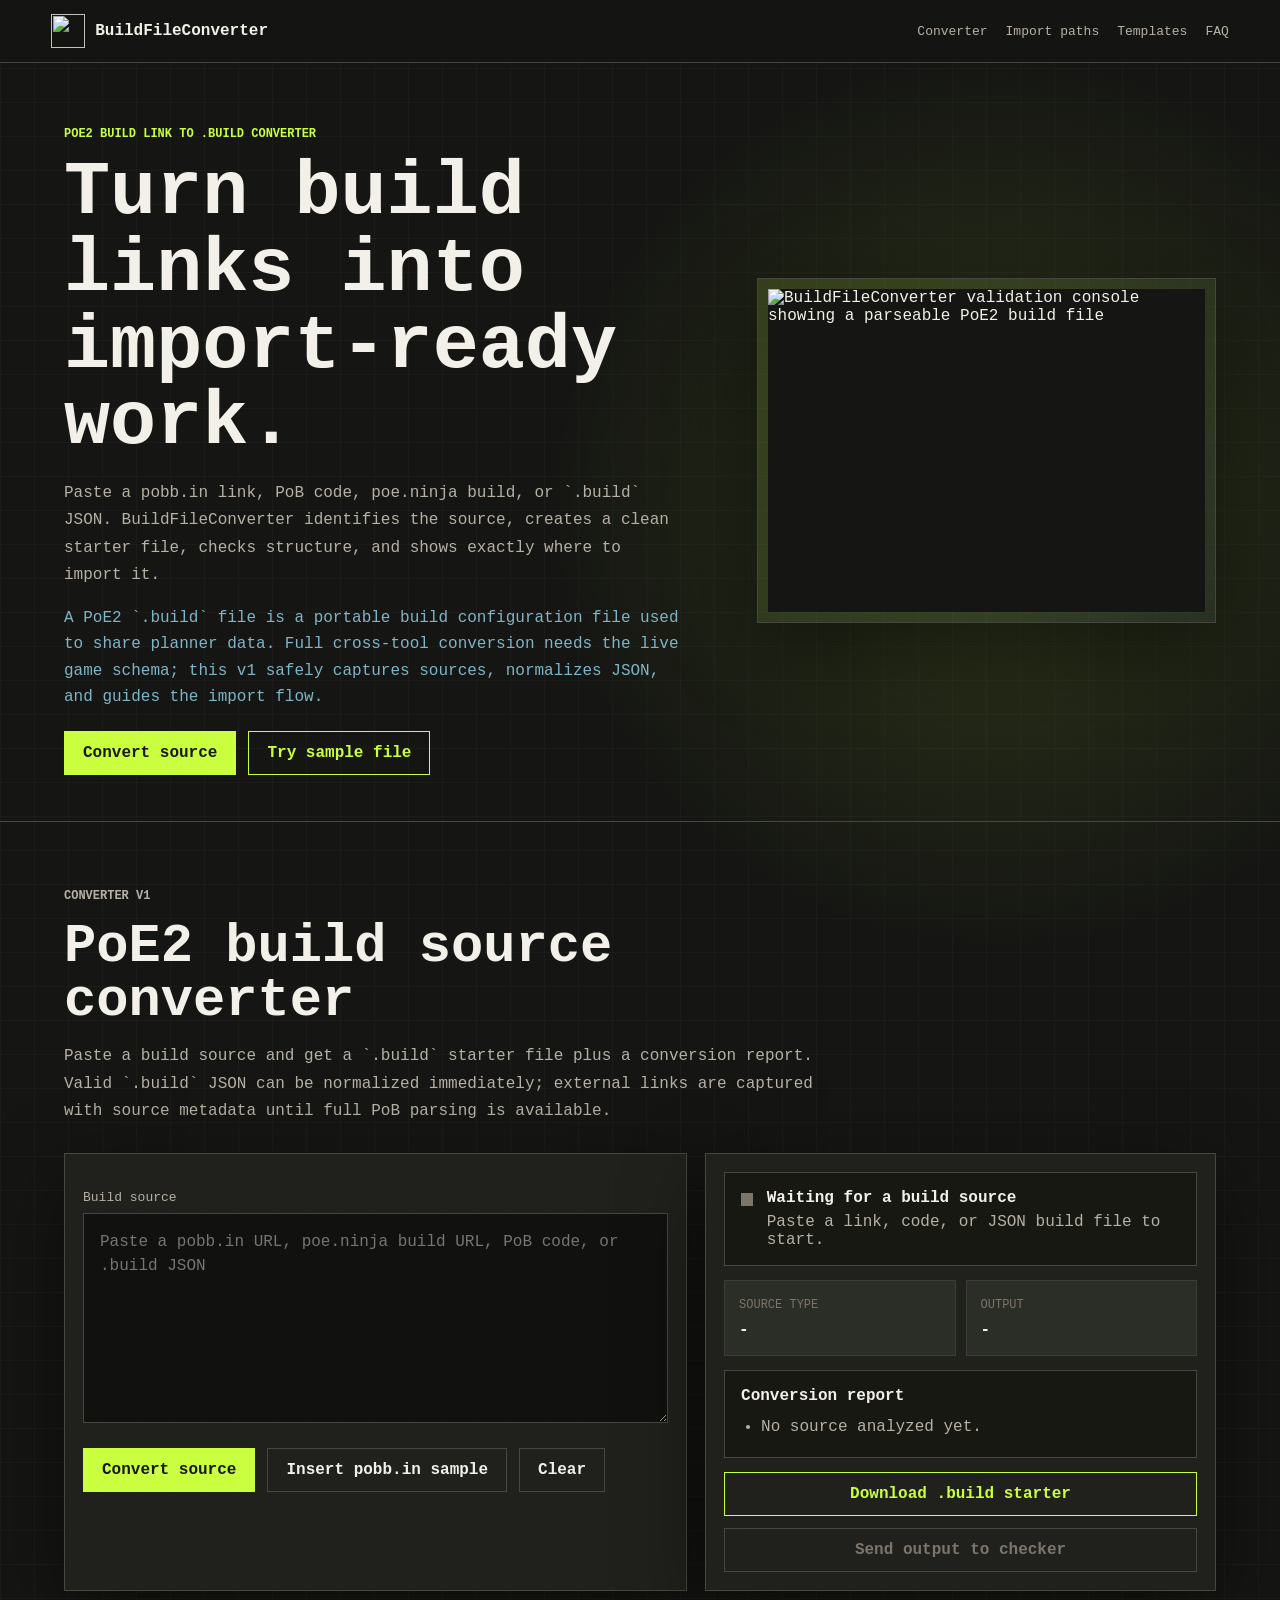
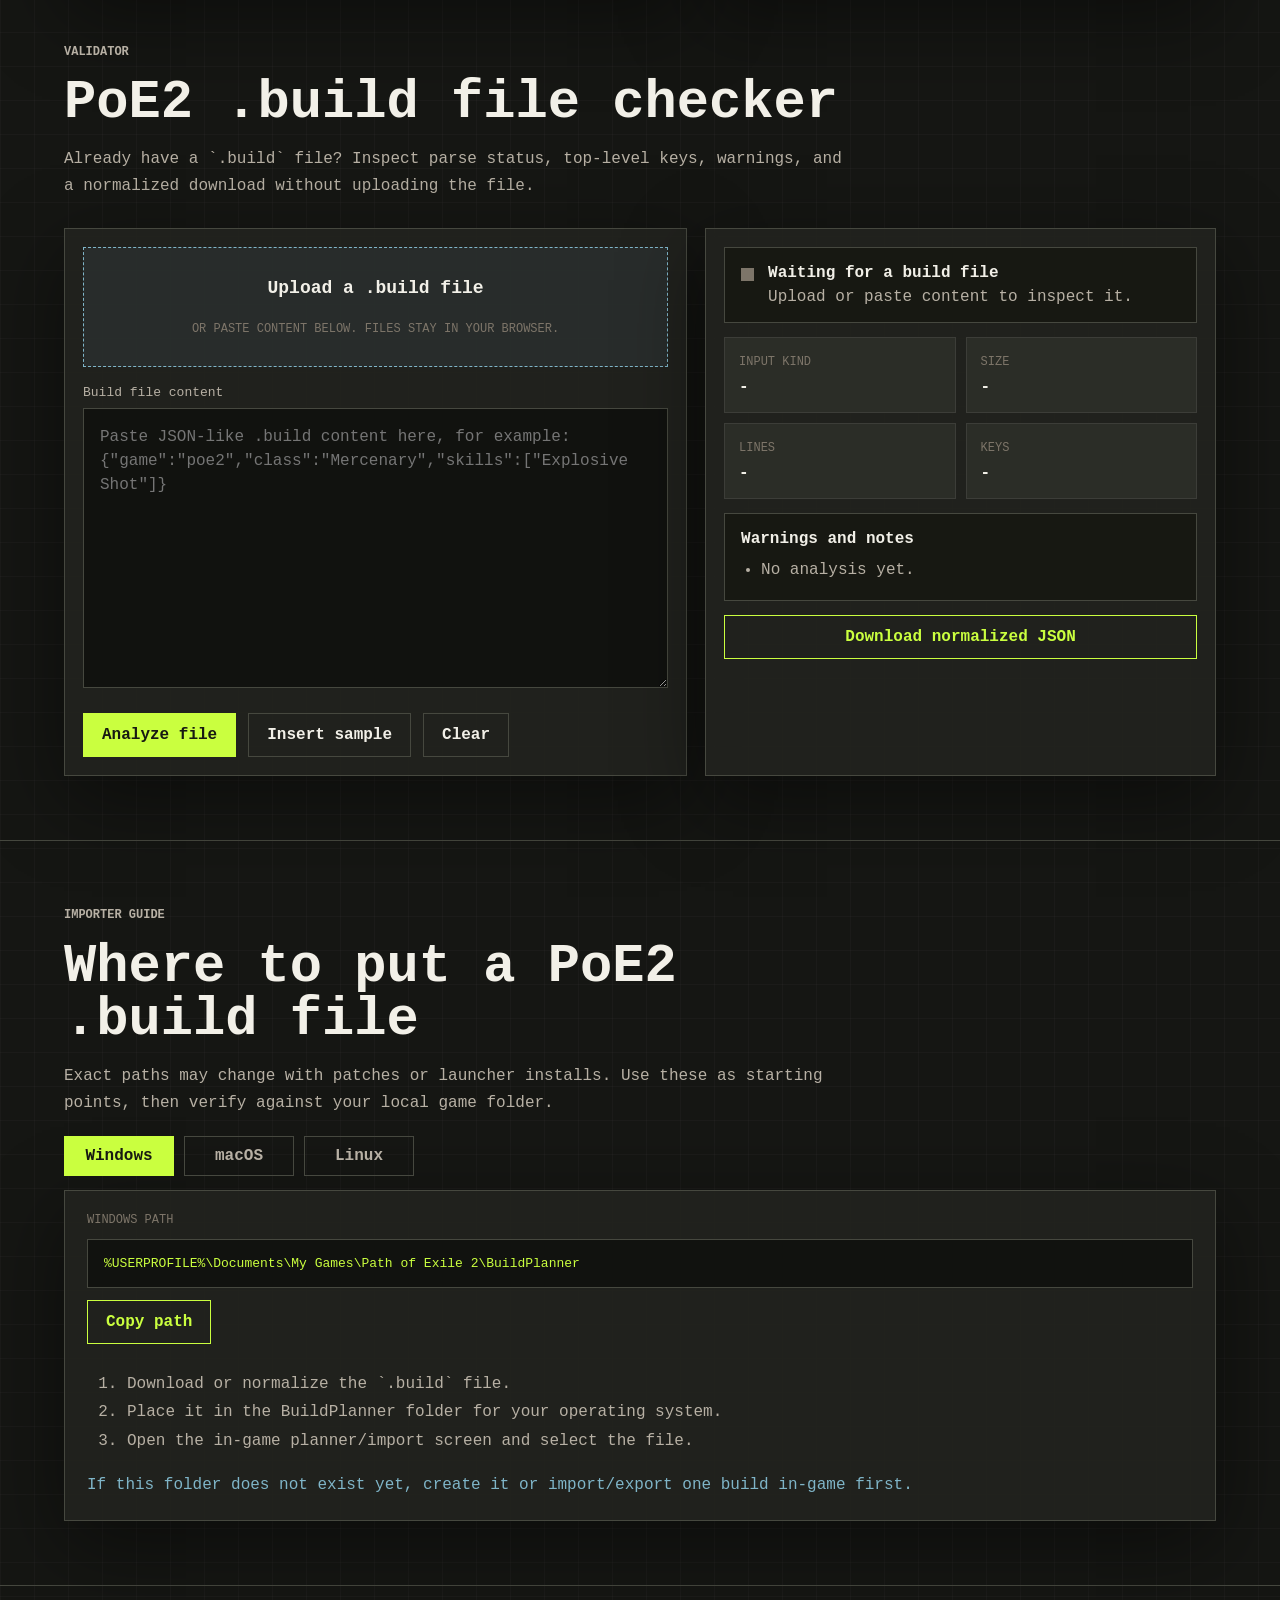
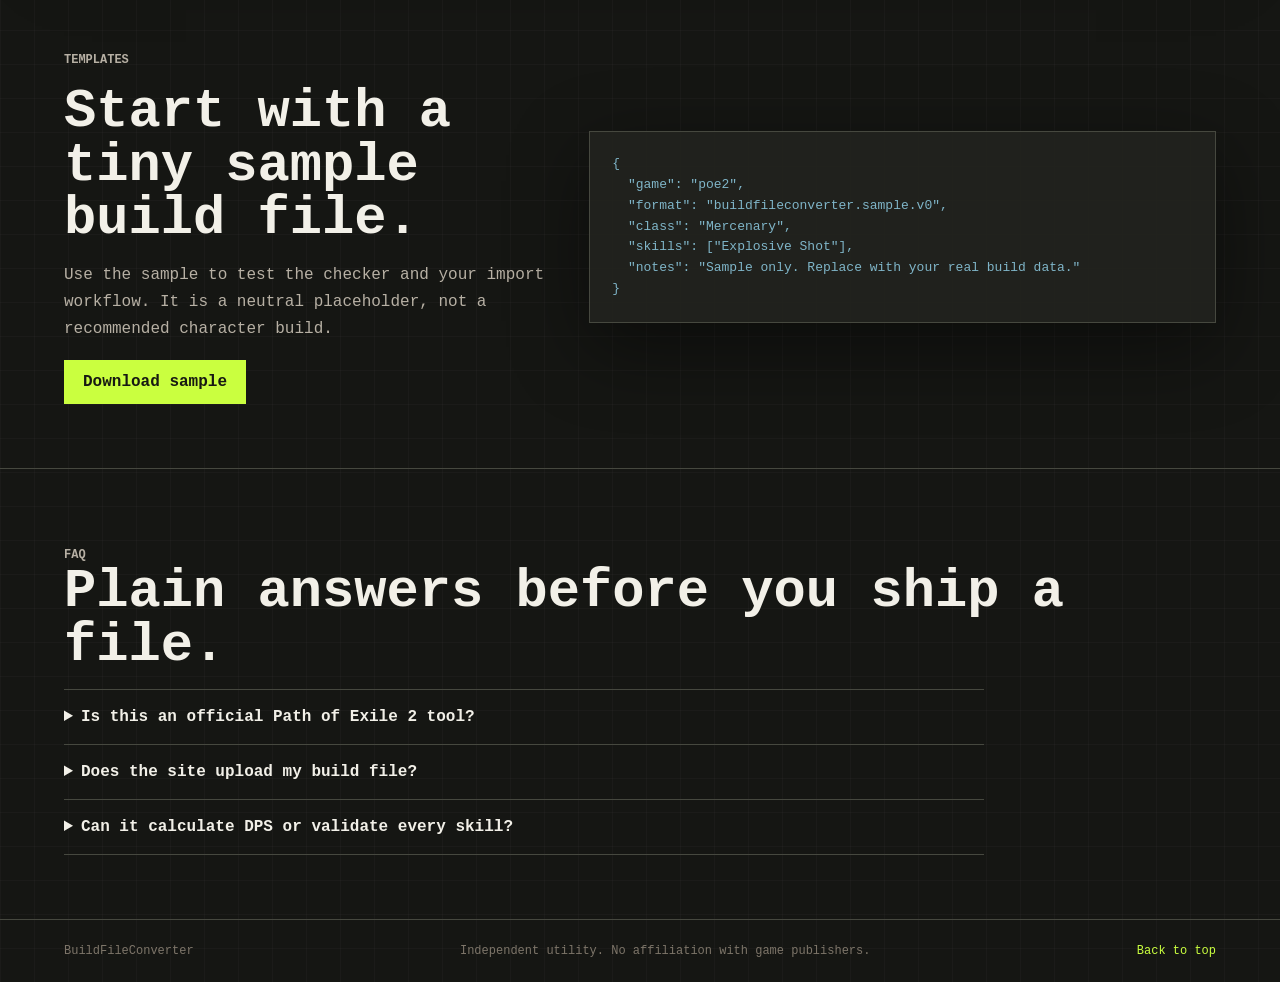
==== outputs/buildfileconverter-site/index.html @ 350bf9bd "Initial BuildFileConverter site" ====
<!doctype html>
<html lang="en">
  <head>
    <meta charset="utf-8" />
    <meta name="viewport" content="width=device-width, initial-scale=1" />
    <title>BuildFileConverter - PoE2 Build Link to .build Converter</title>
    <meta
      name="description"
      content="Convert PoE2 build links into .build starter files, check build file structure, and follow OS-specific import paths."
    />
    <link rel="canonical" href="https://buildfileconverter.com/" />
    <meta name="robots" content="index,follow" />
    <meta property="og:type" content="website" />
    <meta property="og:title" content="BuildFileConverter - PoE2 Build Link to .build Converter" />
    <meta property="og:description" content="Convert PoE2 build links, check .build files, and import without guesswork." />
    <meta property="og:url" content="https://buildfileconverter.com/" />
    <meta property="og:image" content="https://buildfileconverter.com/og-image.svg" />
    <meta property="og:image:type" content="image/svg+xml" />
    <meta property="og:image:width" content="1200" />
    <meta property="og:image:height" content="630" />
    <meta name="twitter:card" content="summary_large_image" />
    <meta name="twitter:title" content="BuildFileConverter - PoE2 Build Link to .build Converter" />
    <meta name="twitter:description" content="Convert PoE2 build links, check .build files, and import without guesswork." />
    <meta name="twitter:image" content="https://buildfileconverter.com/og-image.svg" />
    <link rel="icon" href="/favicon.svg?v=20260603b" type="image/svg+xml" />
    <link rel="shortcut icon" href="/favicon.svg?v=20260603b" type="image/svg+xml" />
    <link rel="manifest" href="/site.webmanifest?v=20260603b" />
    <meta name="theme-color" content="#151613" />
    <link rel="stylesheet" href="./styles.css?v=20260603a" />
    <script async src="https://www.googletagmanager.com/gtag/js?id=G-Q39CKKQ5MP"></script>
    <script>
      window.dataLayer = window.dataLayer || [];
      function gtag() {
        dataLayer.push(arguments);
      }
      gtag("js", new Date());
      gtag("config", "G-Q39CKKQ5MP");
      window.BFC_ANALYTICS_ENABLED = true;
    </script>
    <script type="application/ld+json">
      {
        "@context": "https://schema.org",
        "@type": "SoftwareApplication",
        "name": "BuildFileConverter",
        "applicationCategory": "GameApplication",
        "operatingSystem": "Web",
        "description": "A browser-based utility for converting PoE2 build sources into .build starter files, checking build file structure, and finding import paths.",
        "offers": { "@type": "Offer", "price": "0", "priceCurrency": "USD" }
      }
    </script>
    <script type="application/ld+json">
      {
        "@context": "https://schema.org",
        "@type": "FAQPage",
        "mainEntity": [
          {
            "@type": "Question",
            "name": "Is BuildFileConverter an official Path of Exile 2 tool?",
            "acceptedAnswer": {
              "@type": "Answer",
              "text": "No. BuildFileConverter is an independent browser-based utility and is not affiliated with or endorsed by the game publisher."
            }
          },
          {
            "@type": "Question",
            "name": "Does BuildFileConverter upload my build file?",
            "acceptedAnswer": {
              "@type": "Answer",
              "text": "No. The MVP reads and checks build files in the browser and does not send file content to a server."
            }
          }
        ]
      }
    </script>
  </head>
  <body>
    <header class="topbar">
      <a class="brand" href="#top" aria-label="BuildFileConverter home">
        <img class="brand-logo" src="/logo.svg?v=20260603b" alt="" width="34" height="34" />
        <span>BuildFileConverter</span>
      </a>
      <nav aria-label="Primary">
        <a href="#converter">Converter</a>
        <a href="#import">Import paths</a>
        <a href="#templates">Templates</a>
        <a href="#faq">FAQ</a>
      </nav>
    </header>

    <main id="top">
      <section class="hero" aria-labelledby="hero-title">
        <div class="hero-copy">
          <p class="kicker">PoE2 build link to .build converter</p>
          <h1 id="hero-title">Turn build links into import-ready work.</h1>
          <p class="lede">
            Paste a pobb.in link, PoB code, poe.ninja build, or `.build` JSON.
            BuildFileConverter identifies the source, creates a clean starter file,
            checks structure, and shows exactly where to import it.
          </p>
          <p class="short-answer">
            A PoE2 `.build` file is a portable build configuration file used to share
            planner data. Full cross-tool conversion needs the live game schema; this
            v1 safely captures sources, normalizes JSON, and guides the import flow.
          </p>
          <div class="hero-actions">
            <a class="button primary" href="#converter">Convert source</a>
            <button class="button secondary" id="trySampleTop" type="button">Try sample file</button>
          </div>
        </div>

        <figure class="hero-visual">
          <img
            src="/hero-build-console.svg?v=20260603a"
            alt="BuildFileConverter validation console showing a parseable PoE2 build file"
            width="920"
            height="680"
          />
        </figure>
      </section>

      <section class="tool-band" id="converter" aria-labelledby="converter-title">
        <div class="section-head">
          <p class="kicker">Converter v1</p>
          <h2 id="converter-title">PoE2 build source converter</h2>
          <p>
            Paste a build source and get a `.build` starter file plus a conversion
            report. Valid `.build` JSON can be normalized immediately; external links
            are captured with source metadata until full PoB parsing is available.
          </p>
        </div>

        <div class="converter-lab">
          <div class="source-pane">
            <label class="text-label" for="sourceText">Build source</label>
            <textarea
              id="sourceText"
              class="source-textarea"
              spellcheck="false"
              placeholder="Paste a pobb.in URL, poe.ninja build URL, PoB code, or .build JSON"
            ></textarea>
            <div class="control-row">
              <button class="button primary" id="convertSourceBtn" type="button">Convert source</button>
              <button class="button ghost" id="loadSourceSampleBtn" type="button">Insert pobb.in sample</button>
              <button class="button ghost" id="clearSourceBtn" type="button">Clear</button>
            </div>
          </div>

          <div class="source-result-pane" aria-live="polite">
            <div class="status-card" id="sourceStatusCard">
              <span class="status-dot"></span>
              <div>
                <h3 id="sourceStatusTitle">Waiting for a build source</h3>
                <p id="sourceStatusCopy">Paste a link, code, or JSON build file to start.</p>
              </div>
            </div>
            <div class="result-grid compact-grid">
              <div>
                <span class="label">Source type</span>
                <strong id="sourceTypeOut">-</strong>
              </div>
              <div>
                <span class="label">Output</span>
                <strong id="sourceOutputOut">-</strong>
              </div>
            </div>
            <div class="notice-list">
              <h3>Conversion report</h3>
              <ul id="sourceNotesOut">
                <li>No source analyzed yet.</li>
              </ul>
            </div>
            <div class="control-row stacked-actions">
              <button class="button secondary full" id="downloadManifestBtn" type="button" disabled>
                Download .build starter
              </button>
              <button class="button ghost full" id="sendToCheckerBtn" type="button" disabled>
                Send output to checker
              </button>
            </div>
          </div>
        </div>

        <div class="section-head checker-head">
          <p class="kicker">Validator</p>
          <h2>PoE2 .build file checker</h2>
          <p>
            Already have a `.build` file? Inspect parse status, top-level keys,
            warnings, and a normalized download without uploading the file.
          </p>
        </div>

        <div class="workspace">
          <div class="input-pane">
            <label class="dropzone" for="fileInput">
              <input id="fileInput" type="file" accept=".build,.json,.txt,application/json,text/plain" />
              <span class="drop-title">Upload a .build file</span>
              <span class="drop-copy">or paste content below. Files stay in your browser.</span>
            </label>

            <label class="text-label" for="buildText">Build file content</label>
            <textarea
              id="buildText"
              spellcheck="false"
              placeholder='Paste JSON-like .build content here, for example: {"game":"poe2","class":"Mercenary","skills":["Explosive Shot"]}'
            ></textarea>

            <div class="control-row">
              <button class="button primary" id="analyzeBtn" type="button">Analyze file</button>
              <button class="button ghost" id="sampleBtn" type="button">Insert sample</button>
              <button class="button ghost" id="clearBtn" type="button">Clear</button>
            </div>
          </div>

          <div class="result-pane" aria-live="polite">
            <div class="status-card" id="statusCard">
              <span class="status-dot"></span>
              <div>
                <h3 id="statusTitle">Waiting for a build file</h3>
                <p id="statusCopy">Upload or paste content to inspect it.</p>
              </div>
            </div>

            <div class="result-grid">
              <div>
                <span class="label">Input kind</span>
                <strong id="kindOut">-</strong>
              </div>
              <div>
                <span class="label">Size</span>
                <strong id="sizeOut">-</strong>
              </div>
              <div>
                <span class="label">Lines</span>
                <strong id="lineOut">-</strong>
              </div>
              <div>
                <span class="label">Keys</span>
                <strong id="keysOut">-</strong>
              </div>
            </div>

            <div class="notice-list">
              <h3>Warnings and notes</h3>
              <ul id="warningsOut">
                <li>No analysis yet.</li>
              </ul>
            </div>

            <button class="button secondary full" id="downloadBtn" type="button" disabled>
              Download normalized JSON
            </button>
          </div>
        </div>
      </section>

      <section class="content-grid" id="import" aria-labelledby="import-title">
        <div class="section-head compact">
          <p class="kicker">Importer guide</p>
          <h2 id="import-title">Where to put a PoE2 .build file</h2>
          <p>
            Exact paths may change with patches or launcher installs. Use these as
            starting points, then verify against your local game folder.
          </p>
        </div>

        <div class="os-tabs" role="tablist" aria-label="Operating system import paths">
          <button class="tab active" type="button" data-os="windows">Windows</button>
          <button class="tab" type="button" data-os="macos">macOS</button>
          <button class="tab" type="button" data-os="linux">Linux</button>
        </div>

        <div class="path-card">
          <p class="label" id="osLabel">Windows path</p>
          <code id="pathOut">%USERPROFILE%\Documents\My Games\Path of Exile 2\BuildPlanner</code>
          <button class="button secondary copy-path" id="copyPathBtn" type="button">Copy path</button>
          <ol>
            <li>Download or normalize the `.build` file.</li>
            <li>Place it in the BuildPlanner folder for your operating system.</li>
            <li>Open the in-game planner/import screen and select the file.</li>
          </ol>
          <p class="path-note" id="pathNote">
            If this folder does not exist yet, create it or import/export one build in-game first.
          </p>
        </div>
      </section>

      <section class="split-section" id="templates" aria-labelledby="templates-title">
        <div>
          <p class="kicker">Templates</p>
          <h2 id="templates-title">Start with a tiny sample build file.</h2>
          <p>
            Use the sample to test the checker and your import workflow. It is a
            neutral placeholder, not a recommended character build.
          </p>
          <button class="button primary" id="downloadSampleBtn" type="button">Download sample</button>
        </div>
        <pre class="code-preview"><code>{
  "game": "poe2",
  "format": "buildfileconverter.sample.v0",
  "class": "Mercenary",
  "skills": ["Explosive Shot"],
  "notes": "Sample only. Replace with your real build data."
}</code></pre>
      </section>

      <section class="faq" id="faq" aria-labelledby="faq-title">
        <p class="kicker">FAQ</p>
        <h2 id="faq-title">Plain answers before you ship a file.</h2>
        <details>
          <summary>Is this an official Path of Exile 2 tool?</summary>
          <p>No. BuildFileConverter is an independent utility and is not affiliated with or endorsed by the game publisher.</p>
        </details>
        <details>
          <summary>Does the site upload my build file?</summary>
          <p>No. The MVP runs in your browser. It reads the file locally and does not send file content to a server.</p>
        </details>
        <details>
          <summary>Can it calculate DPS or validate every skill?</summary>
          <p>Not in v1. The current tool checks file structure and import readiness. Full game simulation is intentionally out of scope.</p>
        </details>
      </section>
    </main>

    <footer>
      <span>BuildFileConverter</span>
      <span>Independent utility. No affiliation with game publishers.</span>
      <a href="#top">Back to top</a>
    </footer>

    <script src="./app.js?v=20260603a"></script>
  </body>
</html>
---- outputs/buildfileconverter-site/styles.css ----
:root {
  --ink: #f2f0e8;
  --muted: #b7b0a4;
  --dim: #7d7569;
  --bg: #151613;
  --panel: #21231e;
  --panel-2: #2b2d27;
  --line: #46483f;
  --acid: #caff3f;
  --copper: #d88954;
  --steel: #7fb5c8;
  --danger: #ff6e5b;
  --ok: #7ed97a;
  --shadow: 0 24px 80px rgba(0, 0, 0, 0.45);
}

* {
  box-sizing: border-box;
}

html {
  scroll-behavior: smooth;
}

body {
  margin: 0;
  background:
    linear-gradient(90deg, rgba(255, 255, 255, 0.025) 1px, transparent 1px),
    linear-gradient(rgba(255, 255, 255, 0.025) 1px, transparent 1px),
    radial-gradient(circle at 78% 12%, rgba(202, 255, 63, 0.14), transparent 28rem),
    var(--bg);
  background-size: 34px 34px, 34px 34px, auto, auto;
  color: var(--ink);
  font-family: ui-monospace, "SFMono-Regular", "Cascadia Code", "Liberation Mono", Menlo, monospace;
  letter-spacing: 0;
}

a {
  color: inherit;
  text-decoration: none;
}

.topbar {
  position: sticky;
  top: 0;
  z-index: 10;
  display: flex;
  align-items: center;
  justify-content: space-between;
  gap: 24px;
  padding: 14px clamp(18px, 4vw, 56px);
  border-bottom: 1px solid var(--line);
  background: rgba(21, 22, 19, 0.88);
  backdrop-filter: blur(16px);
}

.brand {
  display: inline-flex;
  align-items: center;
  gap: 10px;
  font-weight: 800;
}

.brand-logo {
  width: 34px;
  height: 34px;
  flex: 0 0 auto;
}

nav {
  display: flex;
  gap: 18px;
  color: var(--muted);
  font-size: 13px;
}

nav a:hover {
  color: var(--acid);
}

main {
  overflow: hidden;
}

.hero {
  min-height: auto;
  display: grid;
  grid-template-columns: minmax(0, 1.15fr) minmax(280px, 0.85fr);
  gap: clamp(28px, 6vw, 72px);
  align-items: center;
  padding: clamp(30px, 5vw, 64px) clamp(18px, 5vw, 72px) clamp(22px, 4vw, 46px);
  border-bottom: 1px solid var(--line);
}

.hero-copy {
  max-width: 760px;
}

.kicker {
  margin: 0 0 14px;
  color: var(--acid);
  font-size: 12px;
  font-weight: 800;
  text-transform: uppercase;
}

h1,
h2,
h3,
p {
  margin-top: 0;
}

h1 {
  max-width: 760px;
  margin-bottom: 18px;
  font-size: clamp(42px, 6vw, 78px);
  line-height: 1;
  letter-spacing: 0;
}

h2 {
  font-size: clamp(28px, 4.2vw, 56px);
  line-height: 1;
  margin-bottom: 16px;
}

h3 {
  font-size: 16px;
  margin-bottom: 6px;
}

.lede,
.section-head p,
.split-section p,
.faq p {
  color: var(--muted);
  line-height: 1.7;
}

.lede {
  max-width: 760px;
  font-size: 16px;
}

.short-answer {
  max-width: 760px;
  color: var(--steel);
  line-height: 1.65;
}

.hero-actions,
.control-row {
  display: flex;
  flex-wrap: wrap;
  gap: 12px;
  margin-top: 20px;
}

.button {
  display: inline-flex;
  align-items: center;
  justify-content: center;
  min-height: 44px;
  border: 1px solid var(--line);
  padding: 0 18px;
  background: var(--panel);
  color: var(--ink);
  font: inherit;
  font-weight: 800;
  cursor: pointer;
  transition: transform 160ms ease, border-color 160ms ease, background 160ms ease;
}

.button:hover:not(:disabled) {
  transform: translateY(-2px);
  border-color: var(--acid);
}

.button:disabled {
  cursor: not-allowed;
  color: var(--dim);
}

.button.primary {
  background: var(--acid);
  color: #171912;
  border-color: var(--acid);
}

.button.secondary {
  background: transparent;
  color: var(--acid);
  border-color: var(--acid);
}

.button.ghost {
  background: transparent;
}

.button.full {
  width: 100%;
}

.stacked-actions {
  margin-top: 14px;
}

.hero-visual {
  margin: 0;
  padding: 10px;
  background: linear-gradient(135deg, rgba(202, 255, 63, 0.14), rgba(127, 181, 200, 0.08));
  border: 1px solid var(--line);
  box-shadow: var(--shadow);
}

.hero-visual img {
  display: block;
  width: 100%;
  height: auto;
  background: #151613;
}

.tool-band,
.content-grid,
.split-section,
.faq {
  padding: clamp(34px, 5vw, 68px) clamp(18px, 5vw, 72px);
  border-bottom: 1px solid var(--line);
}

.section-head {
  max-width: 780px;
  margin-bottom: 28px;
}

.section-head.compact {
  margin-bottom: 18px;
}

.workspace {
  display: grid;
  grid-template-columns: minmax(0, 1fr) minmax(320px, 0.82fr);
  gap: 18px;
}

.converter-lab {
  display: grid;
  grid-template-columns: minmax(0, 1fr) minmax(320px, 0.82fr);
  gap: 18px;
  margin-bottom: clamp(30px, 4vw, 54px);
}

.input-pane,
.result-pane,
.source-pane,
.source-result-pane,
.path-card,
.code-preview {
  background: rgba(33, 35, 30, 0.94);
  border: 1px solid var(--line);
  box-shadow: var(--shadow);
}

.input-pane,
.result-pane,
.source-pane,
.source-result-pane {
  padding: 18px;
}

.source-textarea {
  min-height: 210px;
}

.checker-head {
  margin-top: clamp(24px, 4vw, 48px);
}

.dropzone {
  display: grid;
  gap: 8px;
  min-height: 120px;
  place-items: center;
  padding: 22px;
  border: 1px dashed var(--steel);
  background: rgba(127, 181, 200, 0.08);
  text-align: center;
  cursor: pointer;
}

.dropzone input {
  position: absolute;
  inline-size: 1px;
  block-size: 1px;
  opacity: 0;
}

.drop-title {
  font-size: 18px;
  font-weight: 900;
}

.drop-copy,
.label {
  color: var(--dim);
  font-size: 12px;
  text-transform: uppercase;
}

.text-label {
  display: block;
  margin: 18px 0 8px;
  color: var(--muted);
  font-size: 13px;
}

textarea {
  width: 100%;
  min-height: 280px;
  resize: vertical;
  padding: 16px;
  border: 1px solid var(--line);
  background: #11120f;
  color: var(--ink);
  font: inherit;
  line-height: 1.5;
}

textarea:focus,
.button:focus-visible,
.tab:focus-visible {
  outline: 2px solid var(--acid);
  outline-offset: 2px;
}

.status-card {
  display: flex;
  gap: 14px;
  align-items: flex-start;
  padding: 16px;
  border: 1px solid var(--line);
  background: #171812;
}

.status-dot {
  width: 13px;
  height: 13px;
  margin-top: 4px;
  background: var(--dim);
}

.status-card.good .status-dot {
  background: var(--ok);
}

.status-card.warn .status-dot {
  background: var(--copper);
}

.status-card.bad .status-dot {
  background: var(--danger);
}

.status-card p {
  margin-bottom: 0;
  color: var(--muted);
}

.result-grid {
  display: grid;
  grid-template-columns: repeat(2, minmax(0, 1fr));
  gap: 10px;
  margin: 14px 0;
}

.compact-grid {
  grid-template-columns: repeat(2, minmax(0, 1fr));
}

.result-grid > div {
  min-height: 76px;
  padding: 14px;
  background: var(--panel-2);
  border: 1px solid rgba(255, 255, 255, 0.08);
}

.result-grid strong {
  display: block;
  margin-top: 8px;
  overflow-wrap: anywhere;
}

.notice-list {
  margin: 14px 0;
  padding: 16px;
  background: #171812;
  border: 1px solid var(--line);
}

.notice-list ul {
  margin: 10px 0 0;
  padding-left: 20px;
  color: var(--muted);
  line-height: 1.6;
}

.os-tabs {
  display: flex;
  flex-wrap: wrap;
  gap: 10px;
  margin-bottom: 14px;
}

.tab {
  min-width: 110px;
  min-height: 40px;
  border: 1px solid var(--line);
  background: transparent;
  color: var(--muted);
  font: inherit;
  font-weight: 800;
  cursor: pointer;
}

.tab.active {
  color: #171912;
  background: var(--acid);
  border-color: var(--acid);
}

.path-card {
  padding: 22px;
}

.path-card code {
  display: block;
  padding: 16px;
  margin-bottom: 12px;
  overflow-x: auto;
  background: #11120f;
  border: 1px solid var(--line);
  color: var(--acid);
}

.copy-path {
  margin-bottom: 10px;
}

.path-card ol {
  color: var(--muted);
  line-height: 1.8;
}

.path-note {
  margin: 0;
  color: var(--steel);
  line-height: 1.65;
}

.split-section {
  display: grid;
  grid-template-columns: minmax(0, 0.8fr) minmax(320px, 1fr);
  gap: 24px;
  align-items: center;
}

.code-preview {
  margin: 0;
  padding: 22px;
  overflow-x: auto;
  color: var(--steel);
  line-height: 1.6;
}

.faq {
  max-width: none;
}

.faq details {
  max-width: 920px;
  border-top: 1px solid var(--line);
  padding: 18px 0;
}

.faq details:last-child {
  border-bottom: 1px solid var(--line);
}

.faq summary {
  cursor: pointer;
  font-weight: 900;
}

.faq p {
  margin: 12px 0 0;
}

footer {
  display: flex;
  flex-wrap: wrap;
  justify-content: space-between;
  gap: 14px;
  padding: 24px clamp(18px, 5vw, 72px);
  color: var(--dim);
  font-size: 12px;
}

footer a {
  color: var(--acid);
}

.legal-page {
  max-width: 860px;
  padding: clamp(42px, 8vw, 96px) clamp(18px, 5vw, 72px);
}

.legal-page h1 {
  font-size: clamp(42px, 7vw, 72px);
}

.legal-page p {
  color: var(--muted);
  line-height: 1.8;
}

@media (max-width: 860px) {
  .topbar {
    align-items: flex-start;
    flex-direction: column;
  }

  nav {
    width: 100%;
    overflow-x: auto;
    padding-bottom: 4px;
  }

  .hero,
  .workspace,
  .converter-lab,
  .split-section {
    grid-template-columns: 1fr;
  }

  .hero {
    min-height: auto;
  }

  .hero-visual {
    display: none;
  }

  h1 {
    font-size: clamp(38px, 12vw, 58px);
  }
}

@media (max-width: 520px) {
  .result-grid {
    grid-template-columns: 1fr;
  }

  .button {
    width: 100%;
  }

}
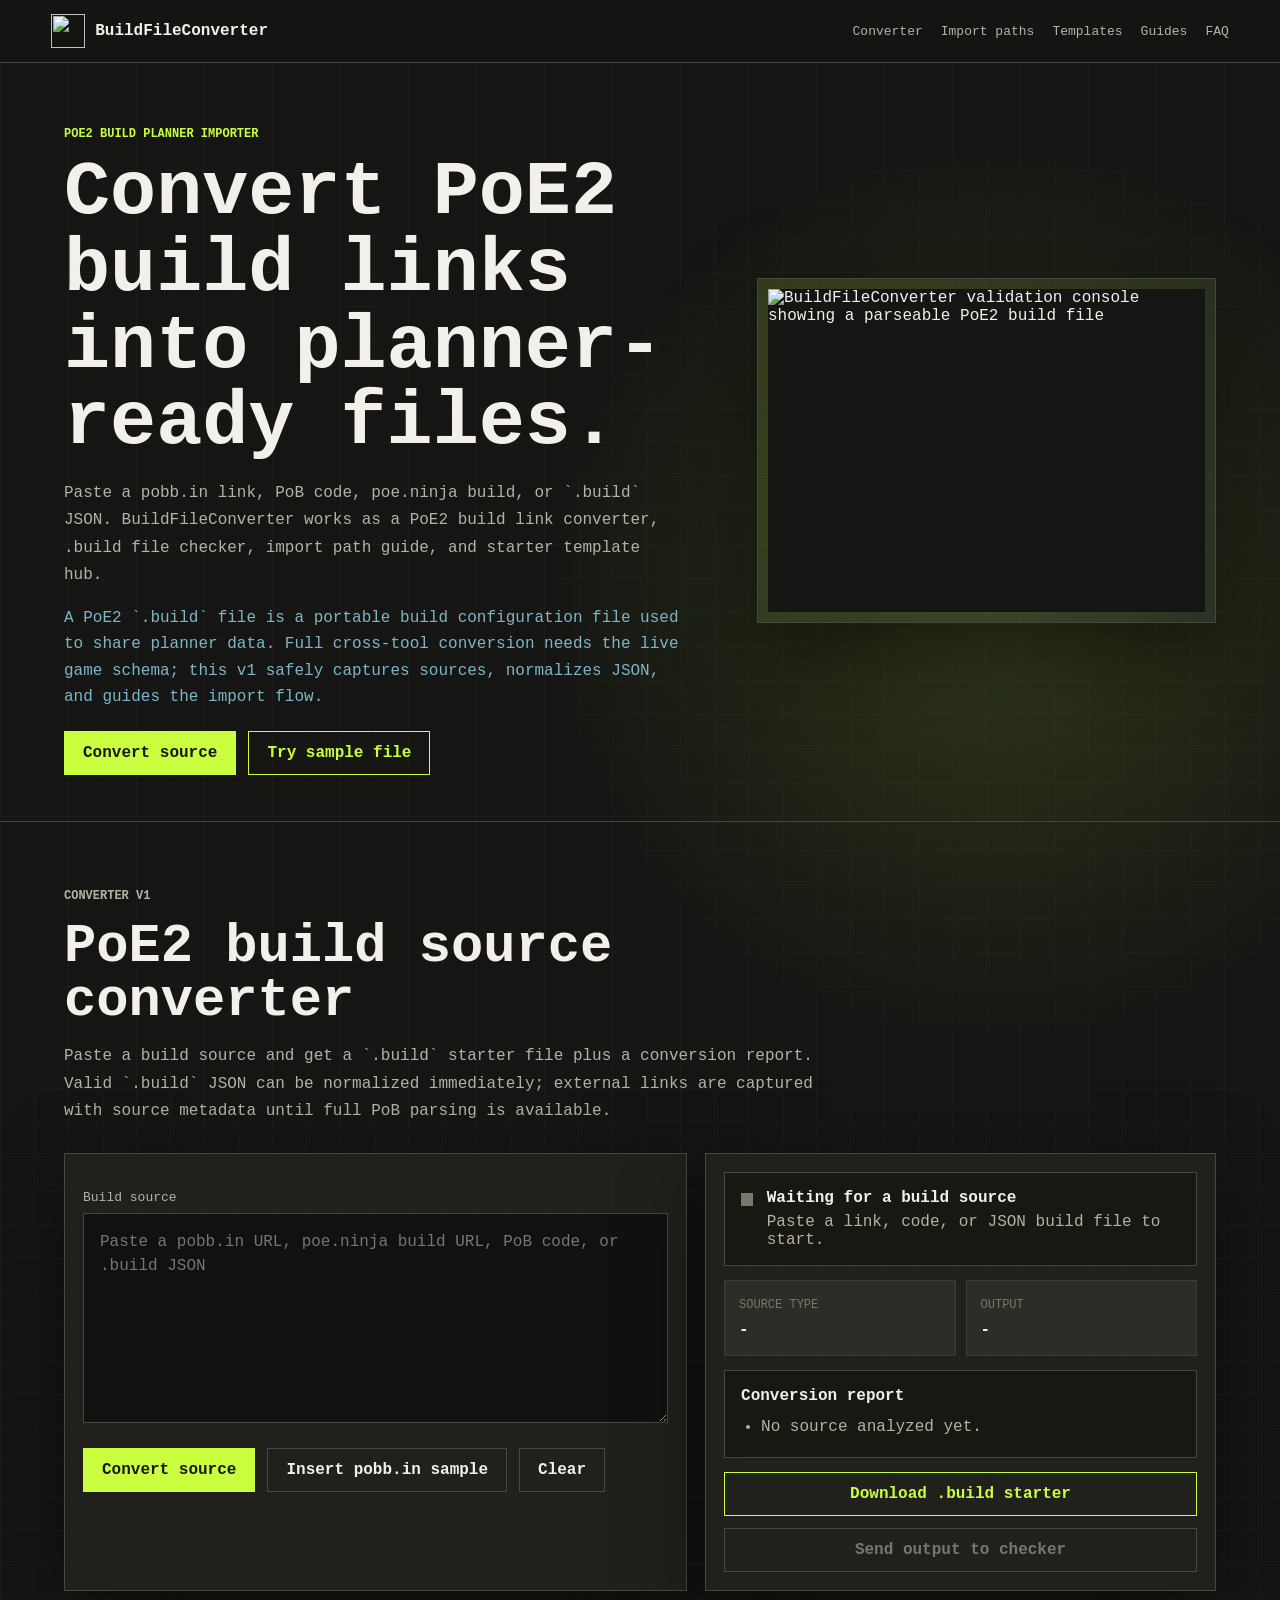
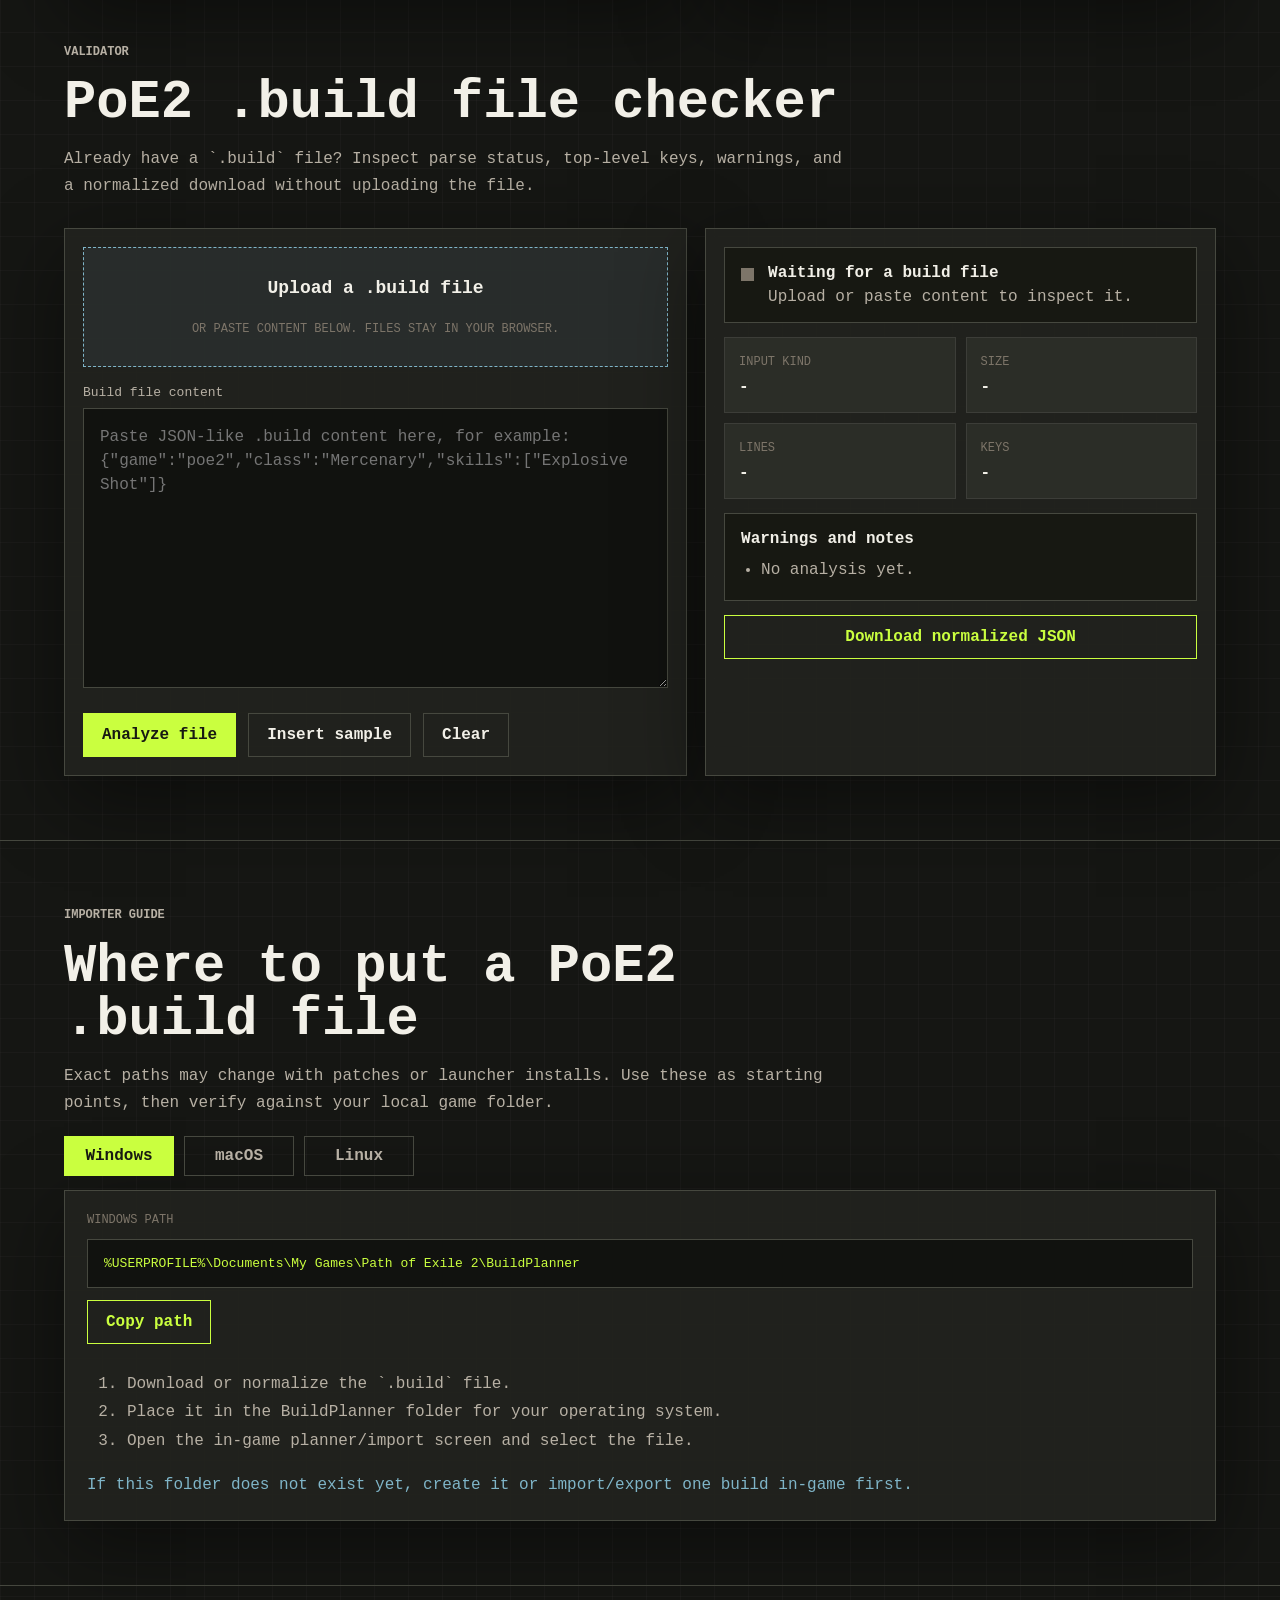
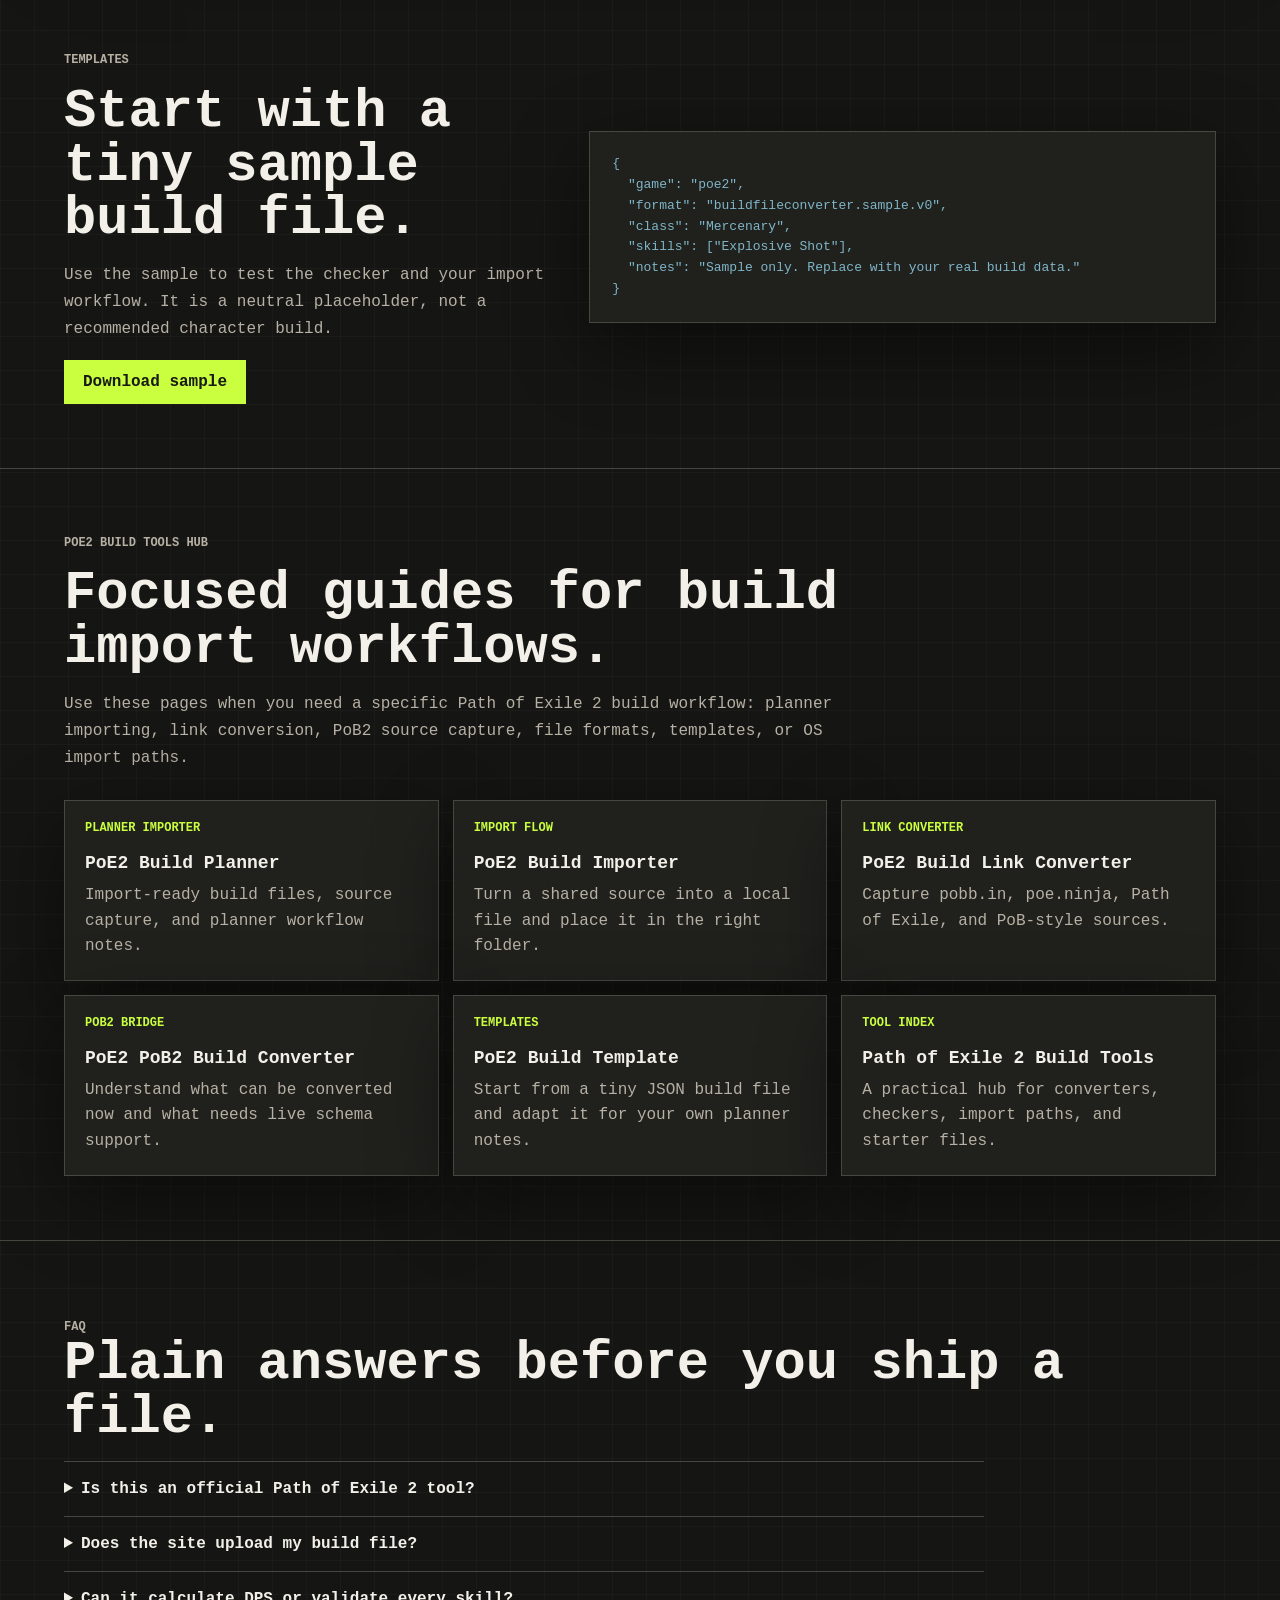
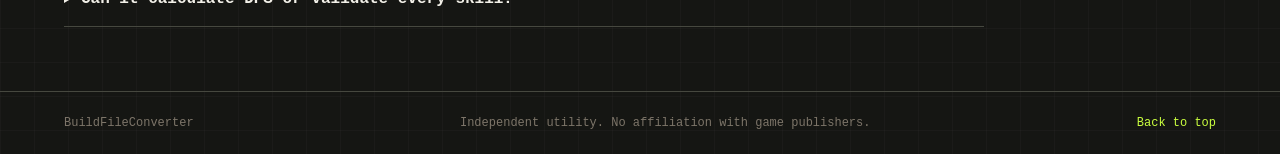
==== commit a211fd41: "Add PoE2 SEO landing page matrix" ====
--- a/outputs/buildfileconverter-site/index.html
+++ b/outputs/buildfileconverter-site/index.html
@@ -3,28 +3,30 @@
   <head>
     <meta charset="utf-8" />
     <meta name="viewport" content="width=device-width, initial-scale=1" />
-    <title>BuildFileConverter - PoE2 Build Link to .build Converter</title>
+    <title>PoE2 Build Planner Importer - Convert Build Links to .build Files</title>
     <meta
       name="description"
-      content="Convert PoE2 build links into .build starter files, check build file structure, and follow OS-specific import paths."
+      content="Use BuildFileConverter as a PoE2 build planner importer, build link converter, .build file checker, and Path of Exile 2 build tools hub."
     />
     <link rel="canonical" href="https://buildfileconverter.com/" />
     <meta name="robots" content="index,follow" />
     <meta property="og:type" content="website" />
-    <meta property="og:title" content="BuildFileConverter - PoE2 Build Link to .build Converter" />
-    <meta property="og:description" content="Convert PoE2 build links, check .build files, and import without guesswork." />
+    <meta property="og:title" content="PoE2 Build Planner Importer - Convert Build Links to .build Files" />
+    <meta property="og:description" content="Convert PoE2 build links, check .build files, find import paths, and use starter templates." />
     <meta property="og:url" content="https://buildfileconverter.com/" />
     <meta property="og:image" content="https://buildfileconverter.com/og-image.svg" />
     <meta property="og:image:type" content="image/svg+xml" />
     <meta property="og:image:width" content="1200" />
     <meta property="og:image:height" content="630" />
     <meta name="twitter:card" content="summary_large_image" />
-    <meta name="twitter:title" content="BuildFileConverter - PoE2 Build Link to .build Converter" />
-    <meta name="twitter:description" content="Convert PoE2 build links, check .build files, and import without guesswork." />
+    <meta name="twitter:title" content="PoE2 Build Planner Importer - Convert Build Links to .build Files" />
+    <meta name="twitter:description" content="Convert PoE2 build links, check .build files, find import paths, and use starter templates." />
     <meta name="twitter:image" content="https://buildfileconverter.com/og-image.svg" />
-    <link rel="icon" href="/favicon.svg?v=20260603b" type="image/svg+xml" />
-    <link rel="shortcut icon" href="/favicon.svg?v=20260603b" type="image/svg+xml" />
-    <link rel="manifest" href="/site.webmanifest?v=20260603b" />
+    <link rel="icon" href="/favicon.ico?v=20260603c" sizes="any" />
+    <link rel="icon" href="/favicon.svg?v=20260603c" type="image/svg+xml" />
+    <link rel="icon" href="/favicon-48x48.png?v=20260603c" type="image/png" sizes="48x48" />
+    <link rel="apple-touch-icon" href="/apple-touch-icon.png?v=20260603c" />
+    <link rel="manifest" href="/site.webmanifest?v=20260603c" />
     <meta name="theme-color" content="#151613" />
     <link rel="stylesheet" href="./styles.css?v=20260603a" />
     <script async src="https://www.googletagmanager.com/gtag/js?id=G-Q39CKKQ5MP"></script>
@@ -44,7 +46,7 @@
         "name": "BuildFileConverter",
         "applicationCategory": "GameApplication",
         "operatingSystem": "Web",
-        "description": "A browser-based utility for converting PoE2 build sources into .build starter files, checking build file structure, and finding import paths.",
+        "description": "A browser-based PoE2 build planner importer for converting build sources into .build starter files, checking build file structure, and finding import paths.",
         "offers": { "@type": "Offer", "price": "0", "priceCurrency": "USD" }
       }
     </script>
@@ -76,13 +78,14 @@
   <body>
     <header class="topbar">
       <a class="brand" href="#top" aria-label="BuildFileConverter home">
-        <img class="brand-logo" src="/logo.svg?v=20260603b" alt="" width="34" height="34" />
+        <img class="brand-logo" src="/logo.svg?v=20260603c" alt="" width="34" height="34" />
         <span>BuildFileConverter</span>
       </a>
       <nav aria-label="Primary">
         <a href="#converter">Converter</a>
         <a href="#import">Import paths</a>
         <a href="#templates">Templates</a>
+        <a href="#guides">Guides</a>
         <a href="#faq">FAQ</a>
       </nav>
     </header>
@@ -90,12 +93,12 @@
     <main id="top">
       <section class="hero" aria-labelledby="hero-title">
         <div class="hero-copy">
-          <p class="kicker">PoE2 build link to .build converter</p>
-          <h1 id="hero-title">Turn build links into import-ready work.</h1>
+          <p class="kicker">PoE2 build planner importer</p>
+          <h1 id="hero-title">Convert PoE2 build links into planner-ready files.</h1>
           <p class="lede">
             Paste a pobb.in link, PoB code, poe.ninja build, or `.build` JSON.
-            BuildFileConverter identifies the source, creates a clean starter file,
-            checks structure, and shows exactly where to import it.
+            BuildFileConverter works as a PoE2 build link converter, .build file
+            checker, import path guide, and starter template hub.
           </p>
           <p class="short-answer">
             A PoE2 `.build` file is a portable build configuration file used to share
@@ -301,6 +304,50 @@
   "skills": ["Explosive Shot"],
   "notes": "Sample only. Replace with your real build data."
 }</code></pre>
+      </section>
+
+      <section class="guide-grid-section" id="guides" aria-labelledby="guides-title">
+        <div class="section-head">
+          <p class="kicker">PoE2 build tools hub</p>
+          <h2 id="guides-title">Focused guides for build import workflows.</h2>
+          <p>
+            Use these pages when you need a specific Path of Exile 2 build workflow:
+            planner importing, link conversion, PoB2 source capture, file formats,
+            templates, or OS import paths.
+          </p>
+        </div>
+        <div class="guide-grid">
+          <a class="guide-card" href="/poe2-build-planner/">
+            <span>Planner importer</span>
+            <strong>PoE2 Build Planner</strong>
+            <p>Import-ready build files, source capture, and planner workflow notes.</p>
+          </a>
+          <a class="guide-card" href="/poe2-build-importer/">
+            <span>Import flow</span>
+            <strong>PoE2 Build Importer</strong>
+            <p>Turn a shared source into a local file and place it in the right folder.</p>
+          </a>
+          <a class="guide-card" href="/poe2-build-link-converter/">
+            <span>Link converter</span>
+            <strong>PoE2 Build Link Converter</strong>
+            <p>Capture pobb.in, poe.ninja, Path of Exile, and PoB-style sources.</p>
+          </a>
+          <a class="guide-card" href="/poe2-pob2-build-converter/">
+            <span>PoB2 bridge</span>
+            <strong>PoE2 PoB2 Build Converter</strong>
+            <p>Understand what can be converted now and what needs live schema support.</p>
+          </a>
+          <a class="guide-card" href="/poe2-build-template/">
+            <span>Templates</span>
+            <strong>PoE2 Build Template</strong>
+            <p>Start from a tiny JSON build file and adapt it for your own planner notes.</p>
+          </a>
+          <a class="guide-card" href="/path-of-exile-2-build-tools/">
+            <span>Tool index</span>
+            <strong>Path of Exile 2 Build Tools</strong>
+            <p>A practical hub for converters, checkers, import paths, and starter files.</p>
+          </a>
+        </div>
       </section>
 
       <section class="faq" id="faq" aria-labelledby="faq-title">
--- a/outputs/buildfileconverter-site/styles.css
+++ b/outputs/buildfileconverter-site/styles.css
@@ -224,6 +224,7 @@
 .tool-band,
 .content-grid,
 .split-section,
+.guide-grid-section,
 .faq {
   padding: clamp(34px, 5vw, 68px) clamp(18px, 5vw, 72px);
   border-bottom: 1px solid var(--line);
@@ -473,6 +474,102 @@
   line-height: 1.6;
 }
 
+.guide-grid {
+  display: grid;
+  grid-template-columns: repeat(3, minmax(0, 1fr));
+  gap: 14px;
+}
+
+.guide-card {
+  min-height: 180px;
+  padding: 20px;
+  background: rgba(33, 35, 30, 0.94);
+  border: 1px solid var(--line);
+  box-shadow: var(--shadow);
+}
+
+.guide-card:hover {
+  border-color: var(--acid);
+}
+
+.guide-card span {
+  display: block;
+  margin-bottom: 18px;
+  color: var(--acid);
+  font-size: 12px;
+  font-weight: 800;
+  text-transform: uppercase;
+}
+
+.guide-card strong {
+  display: block;
+  margin-bottom: 10px;
+  color: var(--ink);
+  font-size: 18px;
+}
+
+.guide-card p {
+  margin: 0;
+  color: var(--muted);
+  line-height: 1.6;
+}
+
+.seo-page {
+  padding: clamp(34px, 5vw, 68px) clamp(18px, 5vw, 72px);
+}
+
+.seo-hero {
+  max-width: 980px;
+  padding-bottom: clamp(28px, 5vw, 58px);
+}
+
+.seo-hero h1 {
+  max-width: 920px;
+}
+
+.seo-layout {
+  display: grid;
+  grid-template-columns: minmax(0, 1fr) minmax(260px, 0.38fr);
+  gap: 24px;
+  align-items: start;
+}
+
+.seo-content {
+  display: grid;
+  gap: 18px;
+}
+
+.seo-panel,
+.seo-side {
+  padding: 22px;
+  background: rgba(33, 35, 30, 0.94);
+  border: 1px solid var(--line);
+}
+
+.seo-panel p,
+.seo-panel li,
+.seo-side p,
+.seo-side li {
+  color: var(--muted);
+  line-height: 1.7;
+}
+
+.seo-panel ul,
+.seo-side ul {
+  margin: 10px 0 0;
+  padding-left: 20px;
+}
+
+.seo-side {
+  position: sticky;
+  top: 86px;
+}
+
+.seo-side .button {
+  width: 100%;
+  margin-top: 14px;
+}
+
 .faq {
   max-width: none;
 }
@@ -539,8 +636,17 @@
   .hero,
   .workspace,
   .converter-lab,
-  .split-section {
+  .split-section,
+  .seo-layout {
     grid-template-columns: 1fr;
+  }
+
+  .guide-grid {
+    grid-template-columns: 1fr;
+  }
+
+  .seo-side {
+    position: static;
   }
 
   .hero {
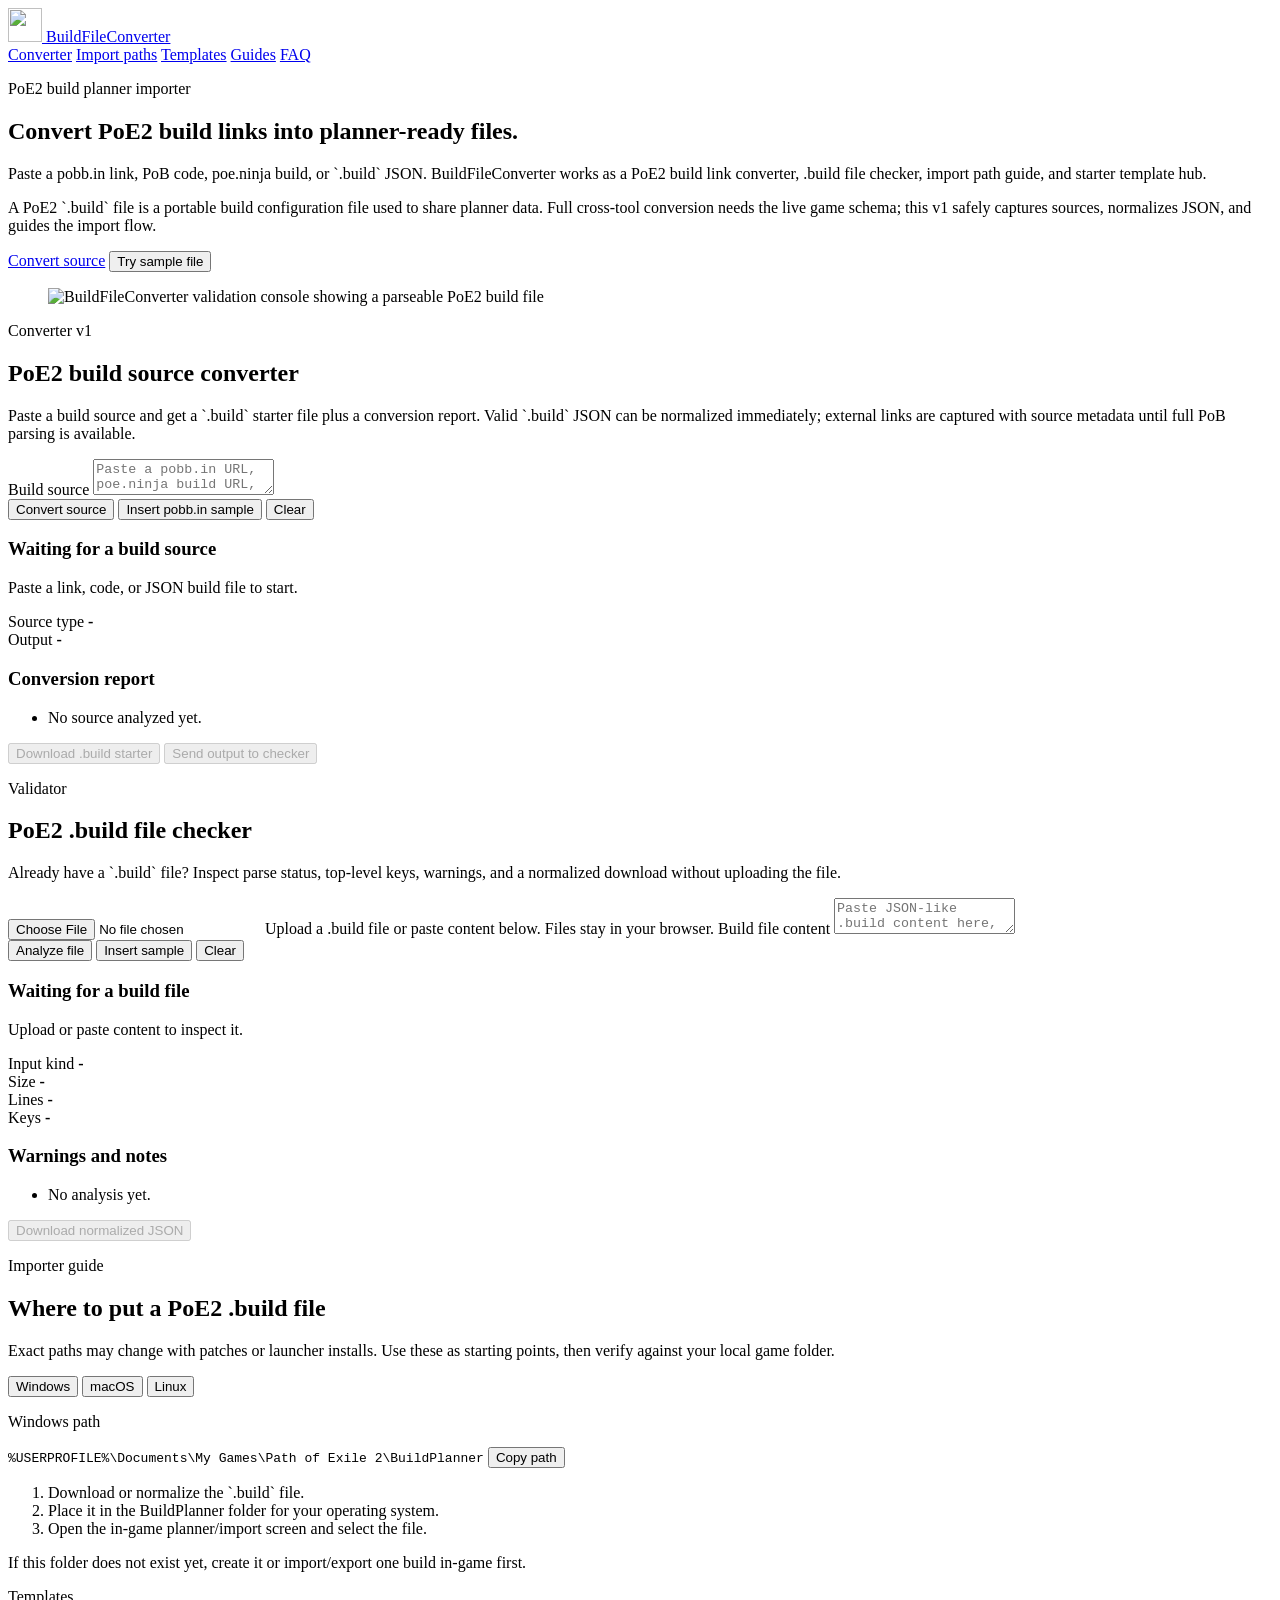
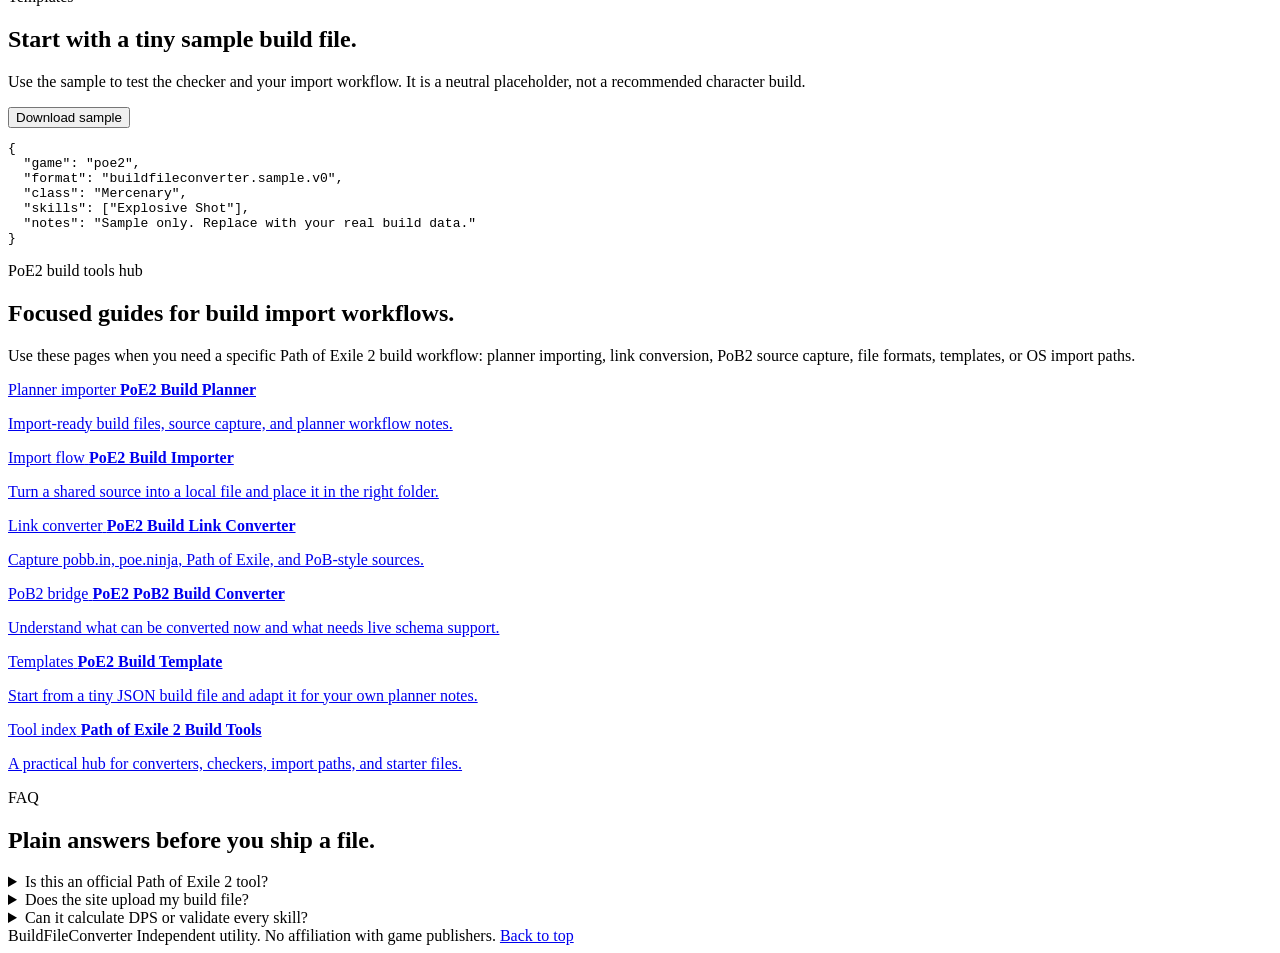
==== commit 5f893229: "Fix SEO page stylesheet cache busting" ====
--- a/outputs/buildfileconverter-site/index.html
+++ b/outputs/buildfileconverter-site/index.html
@@ -28,7 +28,7 @@
     <link rel="apple-touch-icon" href="/apple-touch-icon.png?v=20260603c" />
     <link rel="manifest" href="/site.webmanifest?v=20260603c" />
     <meta name="theme-color" content="#151613" />
-    <link rel="stylesheet" href="./styles.css?v=20260603a" />
+    <link rel="stylesheet" href="/styles.css?v=20260603d" />
     <script async src="https://www.googletagmanager.com/gtag/js?id=G-Q39CKKQ5MP"></script>
     <script>
       window.dataLayer = window.dataLayer || [];
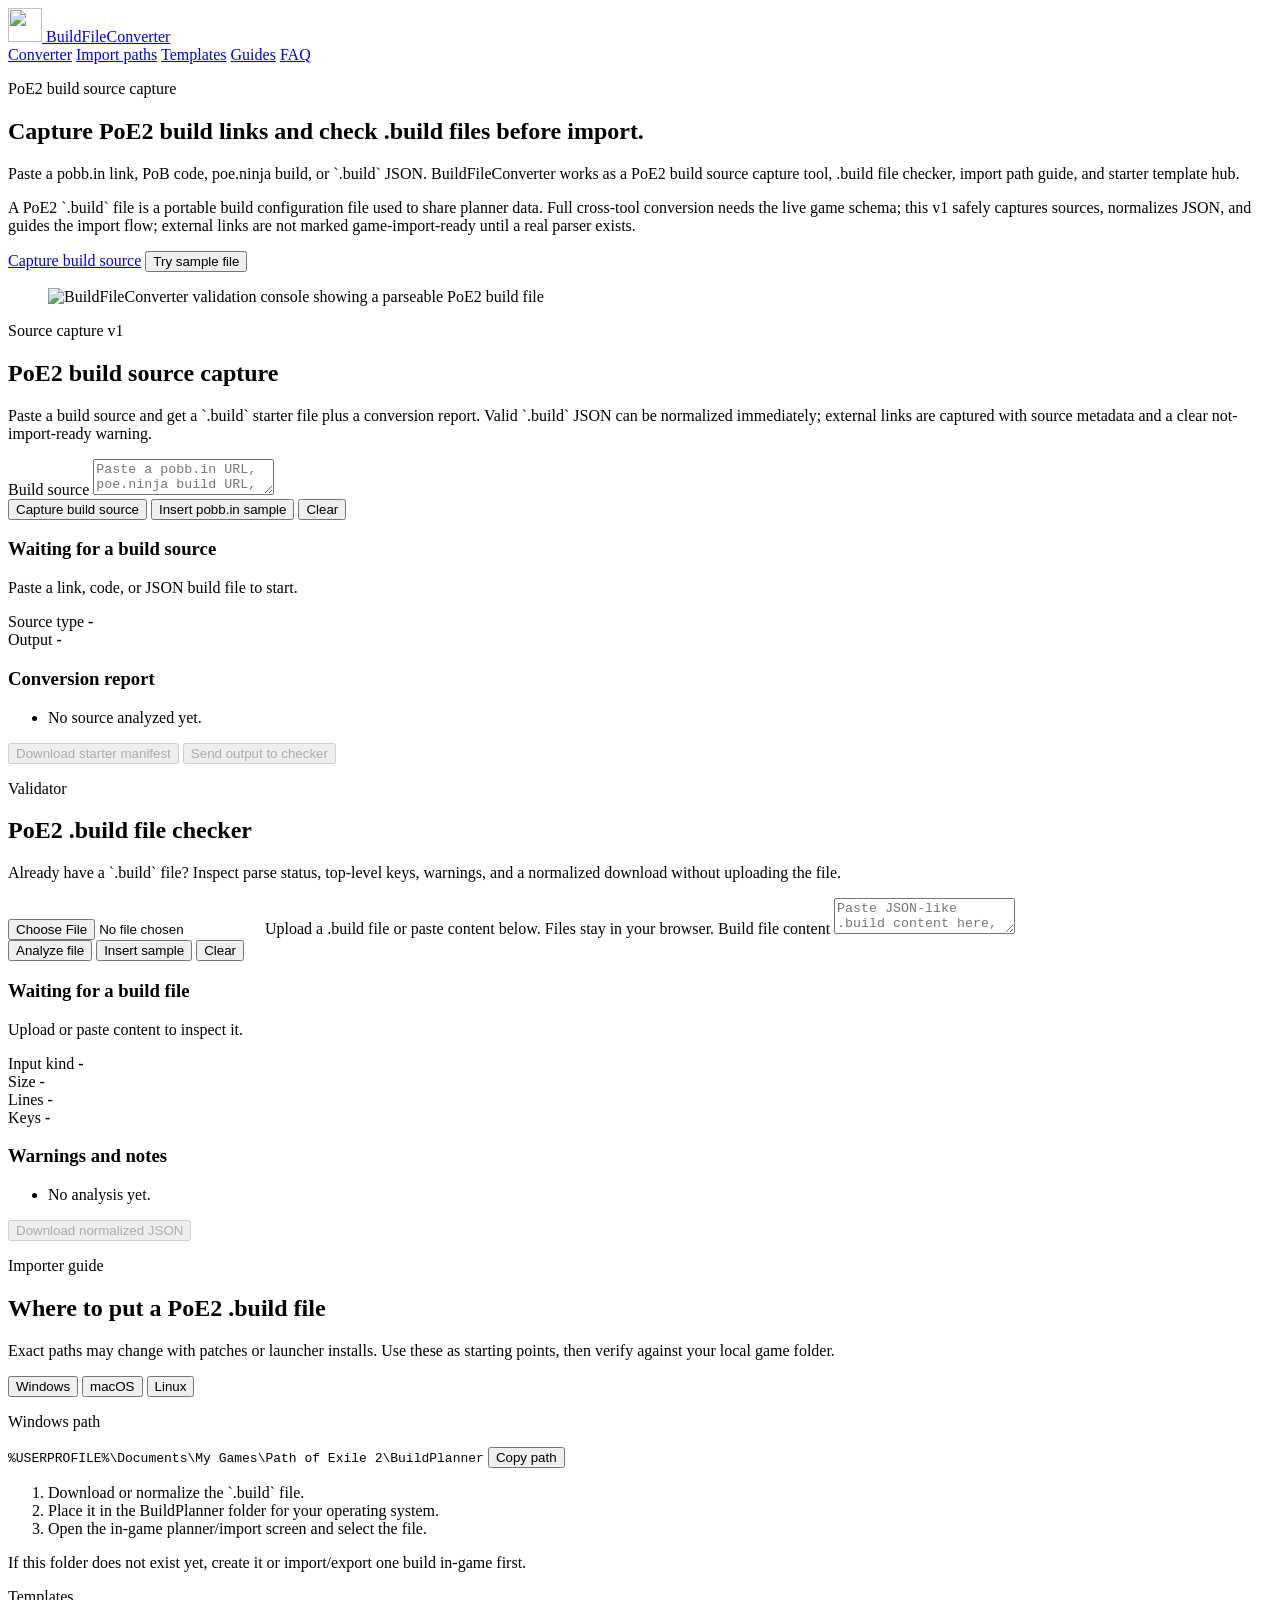
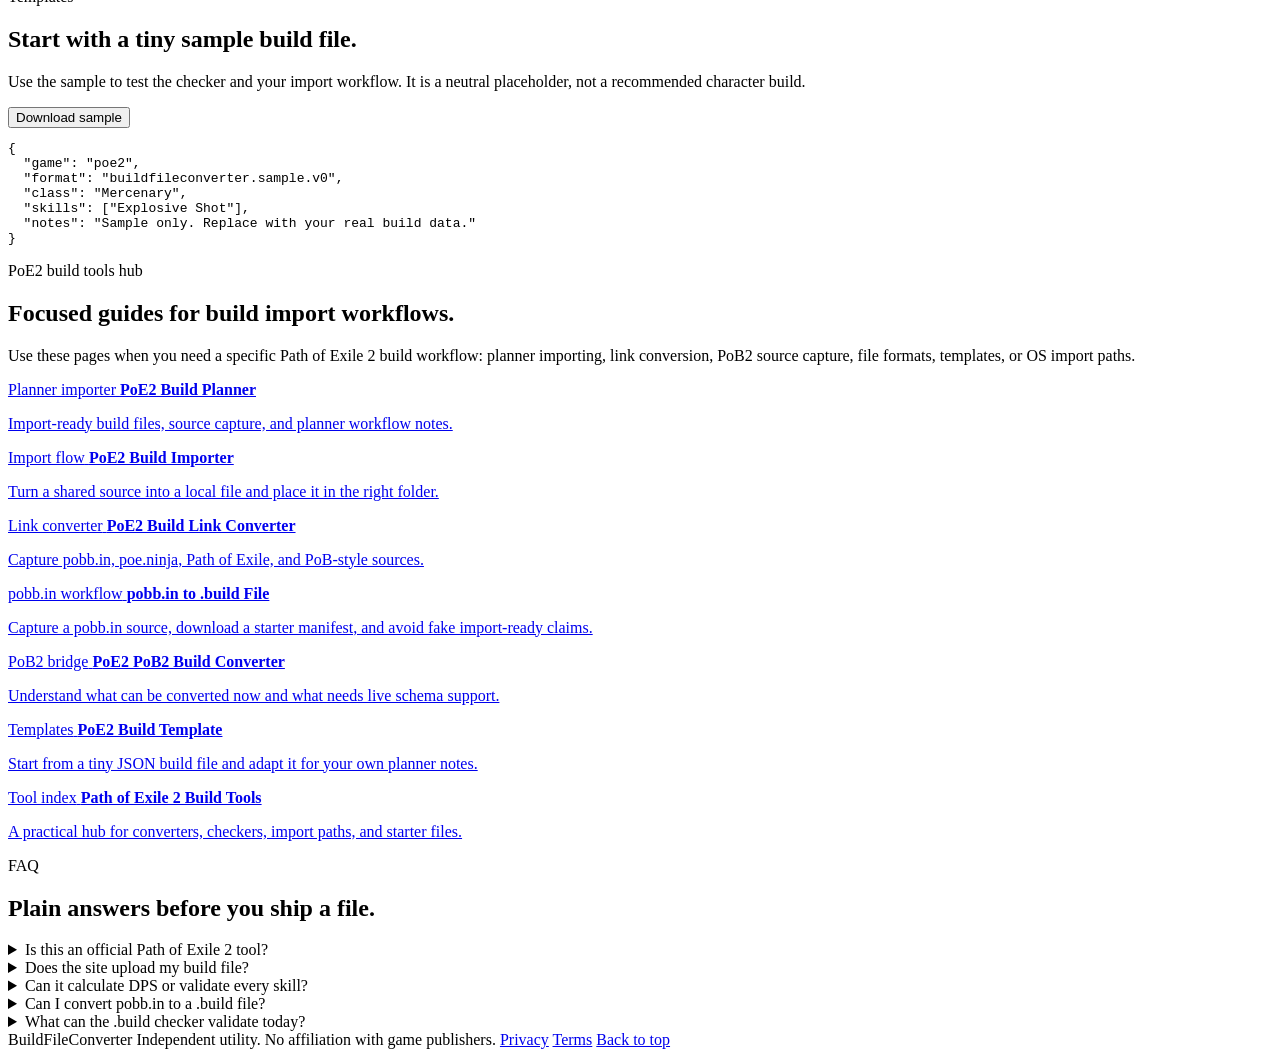
==== commit 5c7e4c7d: "Tighten converter positioning and fix 404" ====
--- a/outputs/buildfileconverter-site/index.html
+++ b/outputs/buildfileconverter-site/index.html
@@ -3,24 +3,24 @@
   <head>
     <meta charset="utf-8" />
     <meta name="viewport" content="width=device-width, initial-scale=1" />
-    <title>PoE2 Build Planner Importer - Convert Build Links to .build Files</title>
+    <title>PoE2 Build Source Capture and .build File Checker</title>
     <meta
       name="description"
-      content="Use BuildFileConverter as a PoE2 build planner importer, build link converter, .build file checker, and Path of Exile 2 build tools hub."
+      content="Capture PoE2 build links, create .build starter files, check build JSON, and find import paths before moving files into a planner."
     />
     <link rel="canonical" href="https://buildfileconverter.com/" />
     <meta name="robots" content="index,follow" />
     <meta property="og:type" content="website" />
-    <meta property="og:title" content="PoE2 Build Planner Importer - Convert Build Links to .build Files" />
-    <meta property="og:description" content="Convert PoE2 build links, check .build files, find import paths, and use starter templates." />
+    <meta property="og:title" content="PoE2 Build Source Capture and .build File Checker" />
+    <meta property="og:description" content="Capture PoE2 build links, check .build files, find import paths, and use starter templates." />
     <meta property="og:url" content="https://buildfileconverter.com/" />
     <meta property="og:image" content="https://buildfileconverter.com/og-image.svg" />
     <meta property="og:image:type" content="image/svg+xml" />
     <meta property="og:image:width" content="1200" />
     <meta property="og:image:height" content="630" />
     <meta name="twitter:card" content="summary_large_image" />
-    <meta name="twitter:title" content="PoE2 Build Planner Importer - Convert Build Links to .build Files" />
-    <meta name="twitter:description" content="Convert PoE2 build links, check .build files, find import paths, and use starter templates." />
+    <meta name="twitter:title" content="PoE2 Build Source Capture and .build File Checker" />
+    <meta name="twitter:description" content="Capture PoE2 build links, check .build files, find import paths, and use starter templates." />
     <meta name="twitter:image" content="https://buildfileconverter.com/og-image.svg" />
     <link rel="icon" href="/favicon.ico?v=20260603c" sizes="any" />
     <link rel="icon" href="/favicon.svg?v=20260603c" type="image/svg+xml" />
@@ -28,7 +28,7 @@
     <link rel="apple-touch-icon" href="/apple-touch-icon.png?v=20260603c" />
     <link rel="manifest" href="/site.webmanifest?v=20260603c" />
     <meta name="theme-color" content="#151613" />
-    <link rel="stylesheet" href="/styles.css?v=20260603d" />
+    <link rel="stylesheet" href="/styles.css?v=20260604a" />
     <script async src="https://www.googletagmanager.com/gtag/js?id=G-Q39CKKQ5MP"></script>
     <script>
       window.dataLayer = window.dataLayer || [];
@@ -46,7 +46,7 @@
         "name": "BuildFileConverter",
         "applicationCategory": "GameApplication",
         "operatingSystem": "Web",
-        "description": "A browser-based PoE2 build planner importer for converting build sources into .build starter files, checking build file structure, and finding import paths.",
+        "description": "A browser-based PoE2 build source capture, .build file checker, starter manifest generator, and import path helper.",
         "offers": { "@type": "Offer", "price": "0", "priceCurrency": "USD" }
       }
     </script>
@@ -93,20 +93,21 @@
     <main id="top">
       <section class="hero" aria-labelledby="hero-title">
         <div class="hero-copy">
-          <p class="kicker">PoE2 build planner importer</p>
-          <h1 id="hero-title">Convert PoE2 build links into planner-ready files.</h1>
+          <p class="kicker">PoE2 build source capture</p>
+          <h1 id="hero-title">Capture PoE2 build links and check .build files before import.</h1>
           <p class="lede">
             Paste a pobb.in link, PoB code, poe.ninja build, or `.build` JSON.
-            BuildFileConverter works as a PoE2 build link converter, .build file
+            BuildFileConverter works as a PoE2 build source capture tool, .build file
             checker, import path guide, and starter template hub.
           </p>
           <p class="short-answer">
             A PoE2 `.build` file is a portable build configuration file used to share
             planner data. Full cross-tool conversion needs the live game schema; this
-            v1 safely captures sources, normalizes JSON, and guides the import flow.
+            v1 safely captures sources, normalizes JSON, and guides the import flow;
+            external links are not marked game-import-ready until a real parser exists.
           </p>
           <div class="hero-actions">
-            <a class="button primary" href="#converter">Convert source</a>
+            <a class="button primary" href="#converter">Capture build source</a>
             <button class="button secondary" id="trySampleTop" type="button">Try sample file</button>
           </div>
         </div>
@@ -123,12 +124,12 @@
 
       <section class="tool-band" id="converter" aria-labelledby="converter-title">
         <div class="section-head">
-          <p class="kicker">Converter v1</p>
-          <h2 id="converter-title">PoE2 build source converter</h2>
+          <p class="kicker">Source capture v1</p>
+          <h2 id="converter-title">PoE2 build source capture</h2>
           <p>
             Paste a build source and get a `.build` starter file plus a conversion
             report. Valid `.build` JSON can be normalized immediately; external links
-            are captured with source metadata until full PoB parsing is available.
+            are captured with source metadata and a clear not-import-ready warning.
           </p>
         </div>
 
@@ -142,7 +143,7 @@
               placeholder="Paste a pobb.in URL, poe.ninja build URL, PoB code, or .build JSON"
             ></textarea>
             <div class="control-row">
-              <button class="button primary" id="convertSourceBtn" type="button">Convert source</button>
+              <button class="button primary" id="convertSourceBtn" type="button">Capture build source</button>
               <button class="button ghost" id="loadSourceSampleBtn" type="button">Insert pobb.in sample</button>
               <button class="button ghost" id="clearSourceBtn" type="button">Clear</button>
             </div>
@@ -174,7 +175,7 @@
             </div>
             <div class="control-row stacked-actions">
               <button class="button secondary full" id="downloadManifestBtn" type="button" disabled>
-                Download .build starter
+                Download starter manifest
               </button>
               <button class="button ghost full" id="sendToCheckerBtn" type="button" disabled>
                 Send output to checker
@@ -332,6 +333,11 @@
             <strong>PoE2 Build Link Converter</strong>
             <p>Capture pobb.in, poe.ninja, Path of Exile, and PoB-style sources.</p>
           </a>
+          <a class="guide-card" href="/pobb-in-to-build-file/">
+            <span>pobb.in workflow</span>
+            <strong>pobb.in to .build File</strong>
+            <p>Capture a pobb.in source, download a starter manifest, and avoid fake import-ready claims.</p>
+          </a>
           <a class="guide-card" href="/poe2-pob2-build-converter/">
             <span>PoB2 bridge</span>
             <strong>PoE2 PoB2 Build Converter</strong>
@@ -365,15 +371,25 @@
           <summary>Can it calculate DPS or validate every skill?</summary>
           <p>Not in v1. The current tool checks file structure and import readiness. Full game simulation is intentionally out of scope.</p>
         </details>
+        <details>
+          <summary>Can I convert pobb.in to a .build file?</summary>
+          <p>In v1, pobb.in links are captured as source metadata and saved into a starter manifest with <code>importReady: false</code>. A true import-ready conversion needs a parser for the source format and a stable target planner schema.</p>
+        </details>
+        <details>
+          <summary>What can the .build checker validate today?</summary>
+          <p>It can validate browser-side basics: JSON parsing, top-level keys, file size, line count, and obvious missing context such as game, class, or skill fields. It cannot yet verify every PoE2 item, passive, gem, or patch-specific rule.</p>
+        </details>
       </section>
     </main>
 
     <footer>
       <span>BuildFileConverter</span>
       <span>Independent utility. No affiliation with game publishers.</span>
+      <a href="/privacy">Privacy</a>
+      <a href="/terms">Terms</a>
       <a href="#top">Back to top</a>
     </footer>
 
-    <script src="./app.js?v=20260603a"></script>
+    <script src="/app.js?v=20260604a"></script>
   </body>
 </html>
